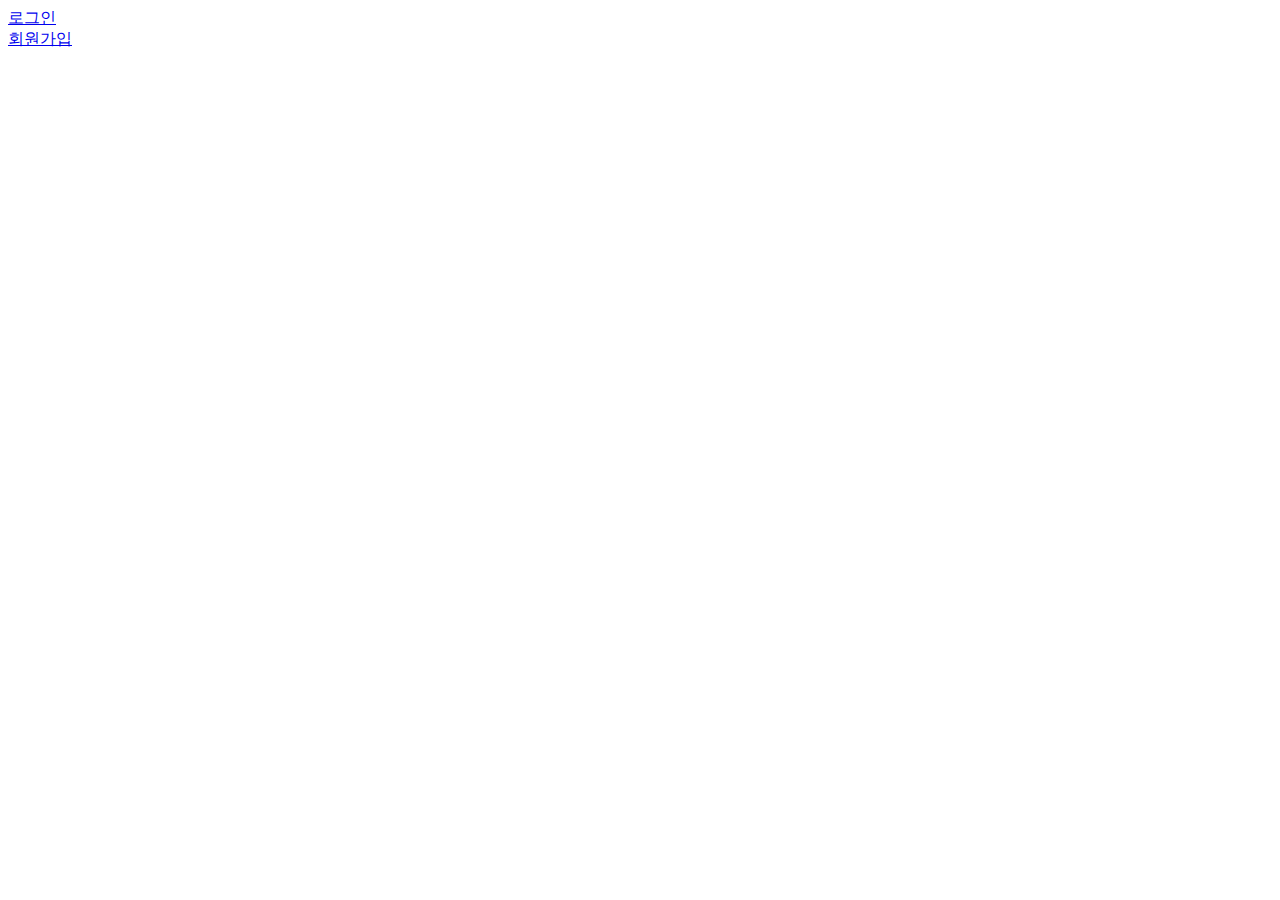
==== index.html @ 3ece6bd0 "login_20230524" ====
<!DOCTYPE html>
<html lang="ko">

<head>
  <meta charset="UTF-8" />
  <meta http-equiv="X-UA-Compatible" content="IE=edge" />
  <meta name="viewport" content="width=device-width, initial-scale=1.0" />
  <title>메인 - 로그인 화면 구현</title>
  <!-- main.css -->
  <link rel="stylesheet" href="./css/main.css" />
  <!-- main.js -->
  <script src="./js/main.js" defer></script>
</head>

<body>
  <div class="wrap">
    <div class="login">
      <a href="./login.html">로그인</a>
    </div>
    <div class="join"><a href="./terms.html">회원가입</a></div>
  </div>
</body>

</html>
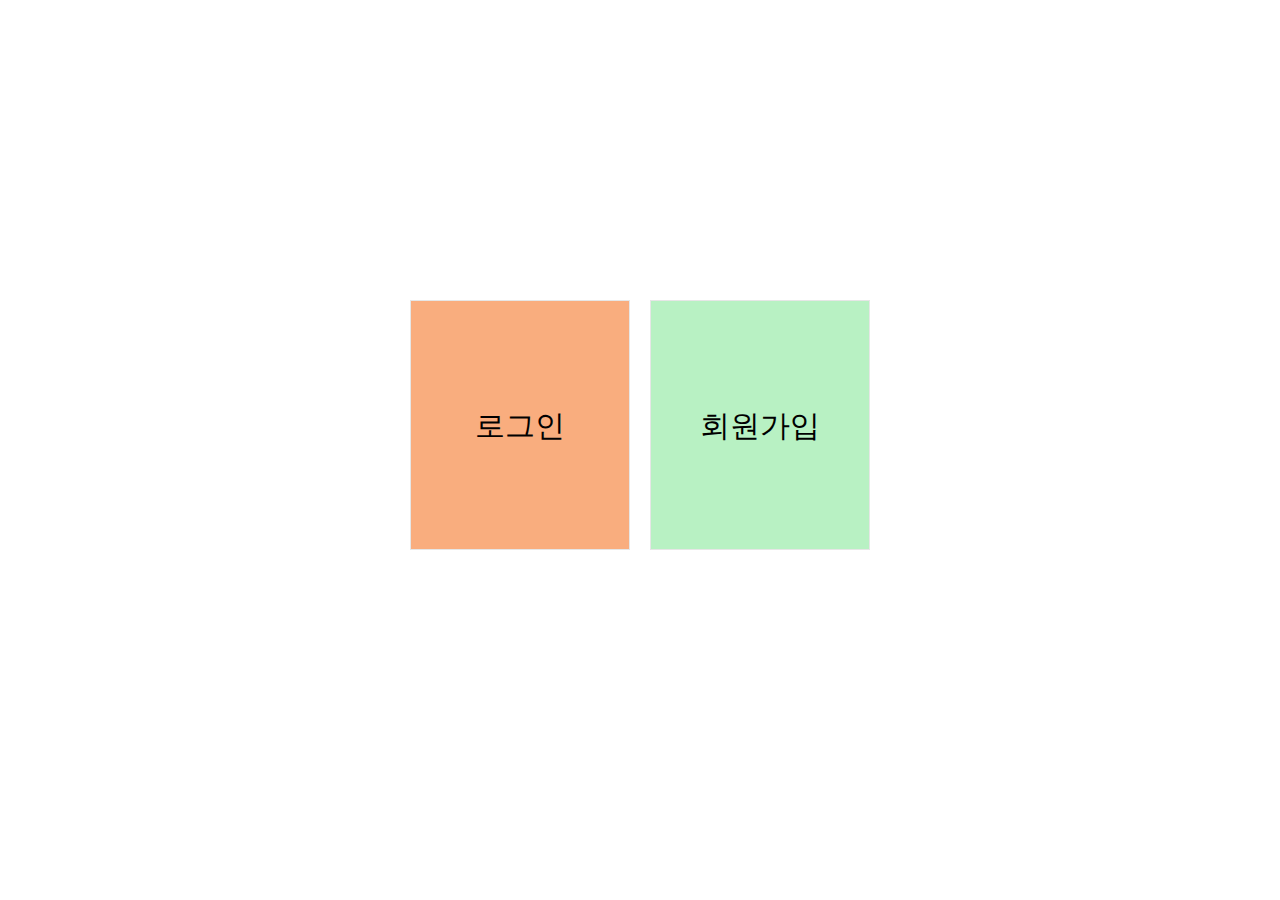
==== commit f4deab5c: "로그인 수정" ====
--- a/index.html
+++ b/index.html
@@ -8,9 +8,7 @@
   <title>메인 - 로그인 화면 구현</title>
   <!-- main.css -->
   <link rel="stylesheet" href="./css/main.css" />
-  <!-- main.js -->
-  <script src="./js/main.js" defer></script>
-</head>
+ </head>
 
 <body>
   <div class="wrap">
--- a/css/main.css
+++ b/css/main.css
@@ -0,0 +1,44 @@
+* {
+  margin: 0;
+  padding: 0;
+}
+
+li {
+  list-style: none;
+}
+
+a {
+  text-decoration: none;
+  color: black;
+}
+
+body {
+  font-family: "Noto Sans KR", sans-serif;
+}
+
+.wrap {
+  width: 460px;
+  height: 250px;
+  margin: 0 auto;
+  margin-top: 300px;
+  display: flex;
+}
+
+.wrap div {
+
+  width: 230px;
+  border: 1px solid #e6e6e6;
+  line-height: 250px;
+  text-align: center;
+  font-size: 30px;
+}
+.wrap div:hover{
+  font-weight: bold;
+}
+.wrap .login{
+  background-color:#f9ad7e;
+  margin-right: 20px;
+}
+.wrap .join{
+  background-color: #b8f1c3;
+}